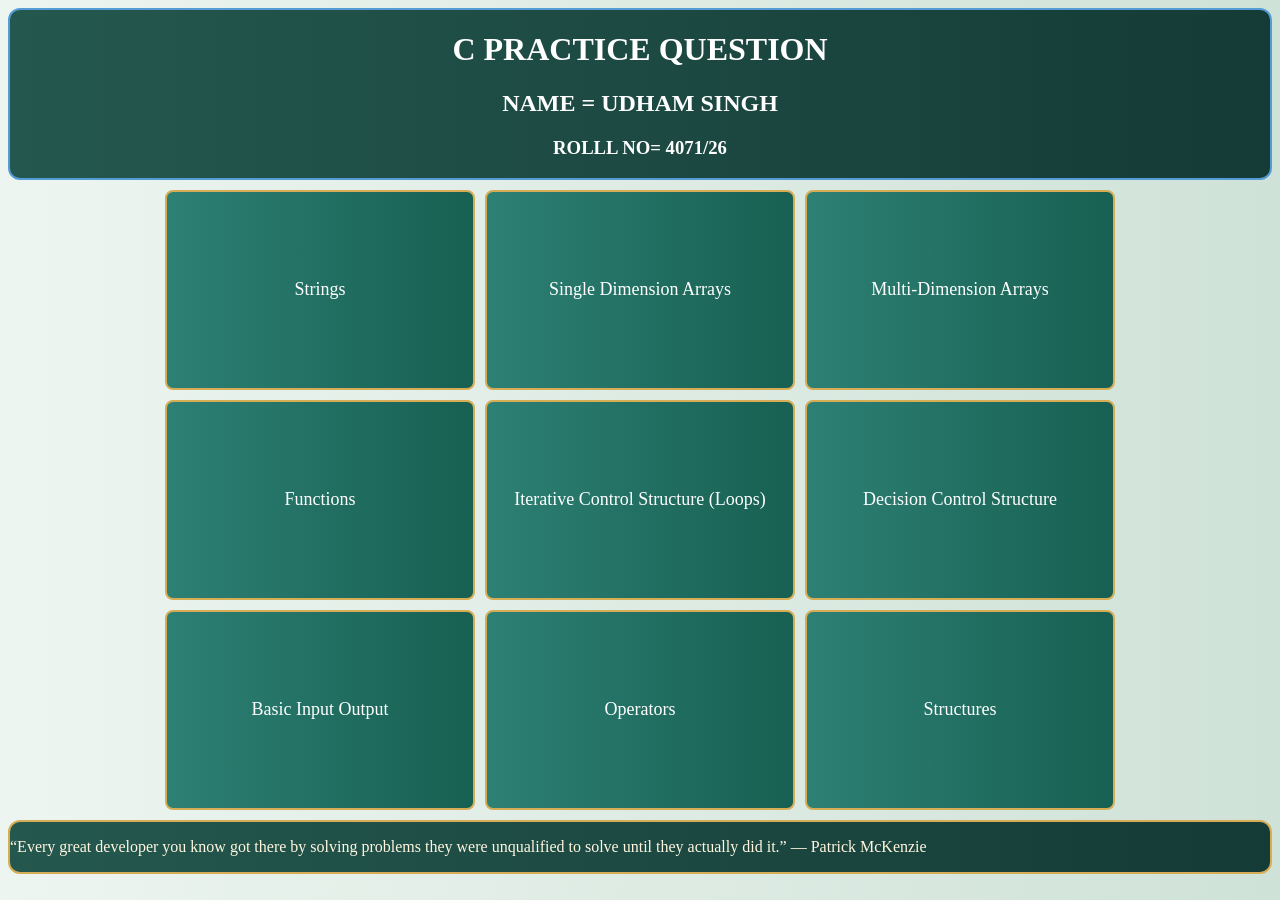
==== index.html @ 7e5c0682 "Add files via upload" ====
<!DOCTYPE html>
<html lang="en">
<head>
    <meta charset="UTF-8">
    <meta name="viewport" content="width=device-width, initial-scale=1.0">
    <title>Practice Questions</title>
    <link rel="stylesheet" href="main.css">
</head>
<body>
    <header>
        <h1>C PRACTICE QUESTION</h1>
        <h2> NAME = UDHAM SINGH</h2>
            <h3> ROLLL NO= 4071/26</h3>
    </header>
    <main>
        <nav>
            <a href="strings.html">Strings </a>
            <a href="single_dimension_arrays.html">Single Dimension Arrays  </a>
            <a href="multi_dimension_arrays.html">Multi-Dimension Arrays  </a>
            <a href="functions.html">Functions  </a>
            <a href="loops.html">Iterative Control Structure (Loops)  </a>
            <a href="decision_control_structure.html">Decision Control Structure </a>
            <a href="in_out.html">Basic Input Output  </a>
            <a href="operators.html">Operators  </a>
            <a href="structures.html">Structures </a>
             </nav>
    </main>
    <footer>
        <p>“Every great developer you know got there by solving problems they were unqualified to solve until they actually did it.” — Patrick McKenzie</p>
    </footer>
</body>
</html>
---- main.css ----
body{
            background-origin: padding-box;
            background: linear-gradient(to right, #edf5f0, #cfe2d8);
             
        }
    
        header{
            border-radius: 12px;
             border: 2px solid #559cd6;
            background: linear-gradient(to right, #24584f, #153b36);
        }   
             
        header h1 {
            font-family: 'Comic Sans MS', cursive;
             color: #ffffff;
            text-align: center;
        }
        header h2 {
            font-family: 'Comic Sans MS', cursive;
             color: #ffffff;
            text-align: center;}
            header h3 {
            font-family: 'Comic Sans MS', cursive;
             color: #ffffff;
            text-align: center;}
        nav
         {
            display: flex;
            flex-wrap: wrap;               
            justify-content: center;   
            gap: 10px;                 
            padding: 10px;
        }
        nav a
        {
            font-size: large;
            font-family: 'Comic Sans MS', cursive;
            display: flex;             
            align-items: center;      
            justify-content: center;  
            text-align: center;       

            width: 310px;             
            height: 200px;            

            border: 2px solid #d6ad55;
            border-radius: 8px;
            background: linear-gradient(to right, #2d8074, #176052);
            color: #ffffff;
            text-decoration: none;
            padding: 10px;
            box-sizing: border-box;
        }
        footer{
            font-family: 'Comic Sans MS', cursive;
            color: #fff7df;
            flex-shrink: 0;
            border-radius: 12px;
            border: 2px solid #d6ad55;
            background: linear-gradient(to right, #24584f, #153b36);
        }
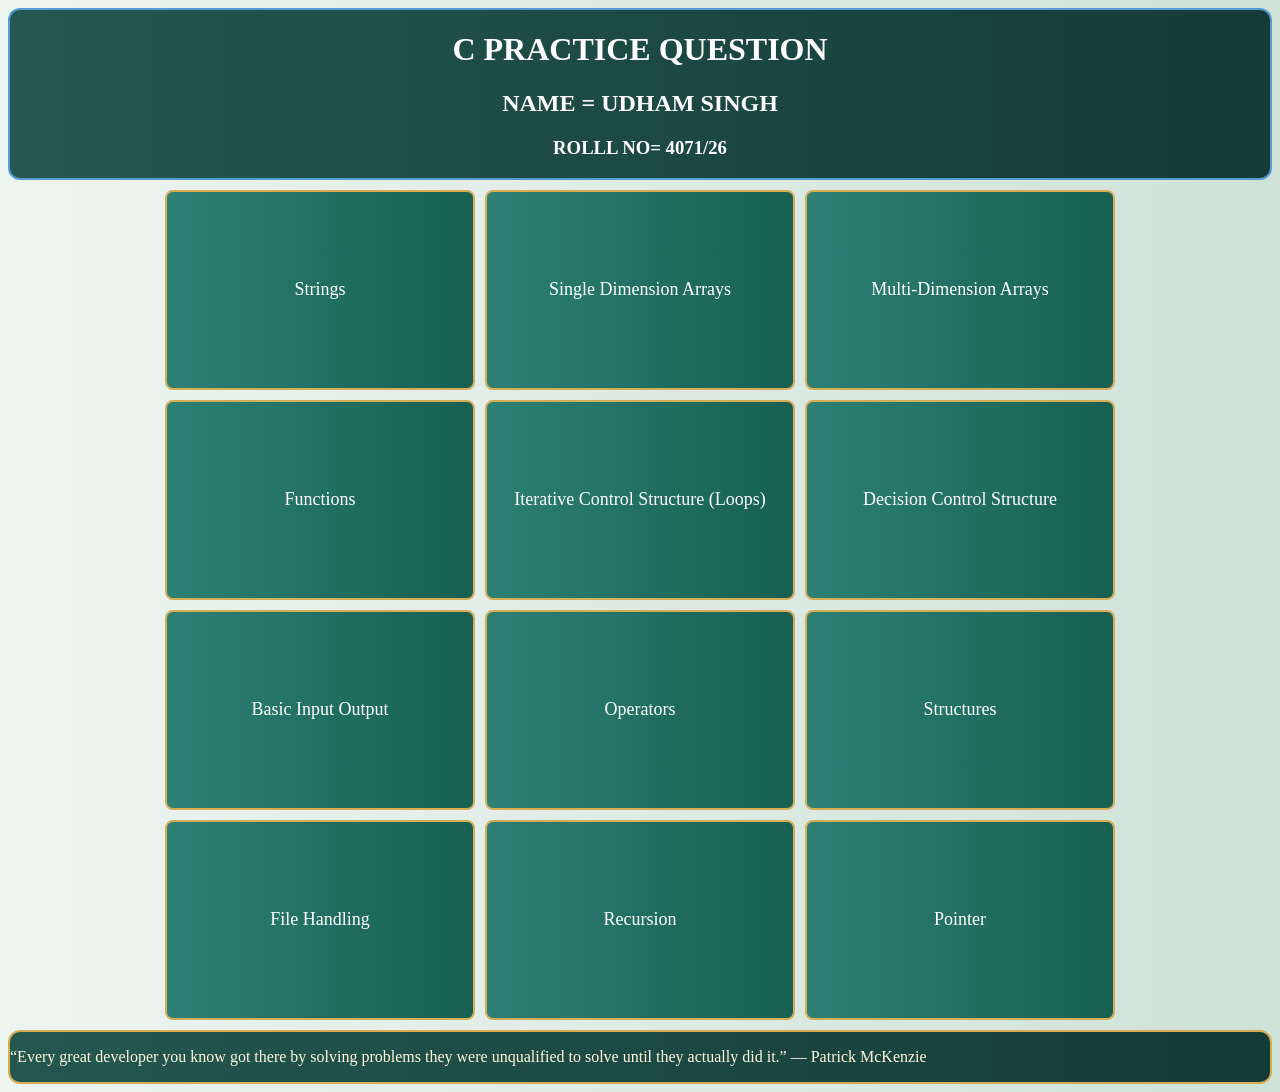
==== commit ec0c60ef: "Add files via upload" ====
--- a/index.html
+++ b/index.html
@@ -23,6 +23,9 @@
             <a href="in_out.html">Basic Input Output  </a>
             <a href="operators.html">Operators  </a>
             <a href="structures.html">Structures </a>
+            <a href="file_handling.html">File Handling </a>
+            <a href="recursion.html">Recursion </a>
+            <a href="pointer.html">Pointer </a>
              </nav>
     </main>
     <footer>
